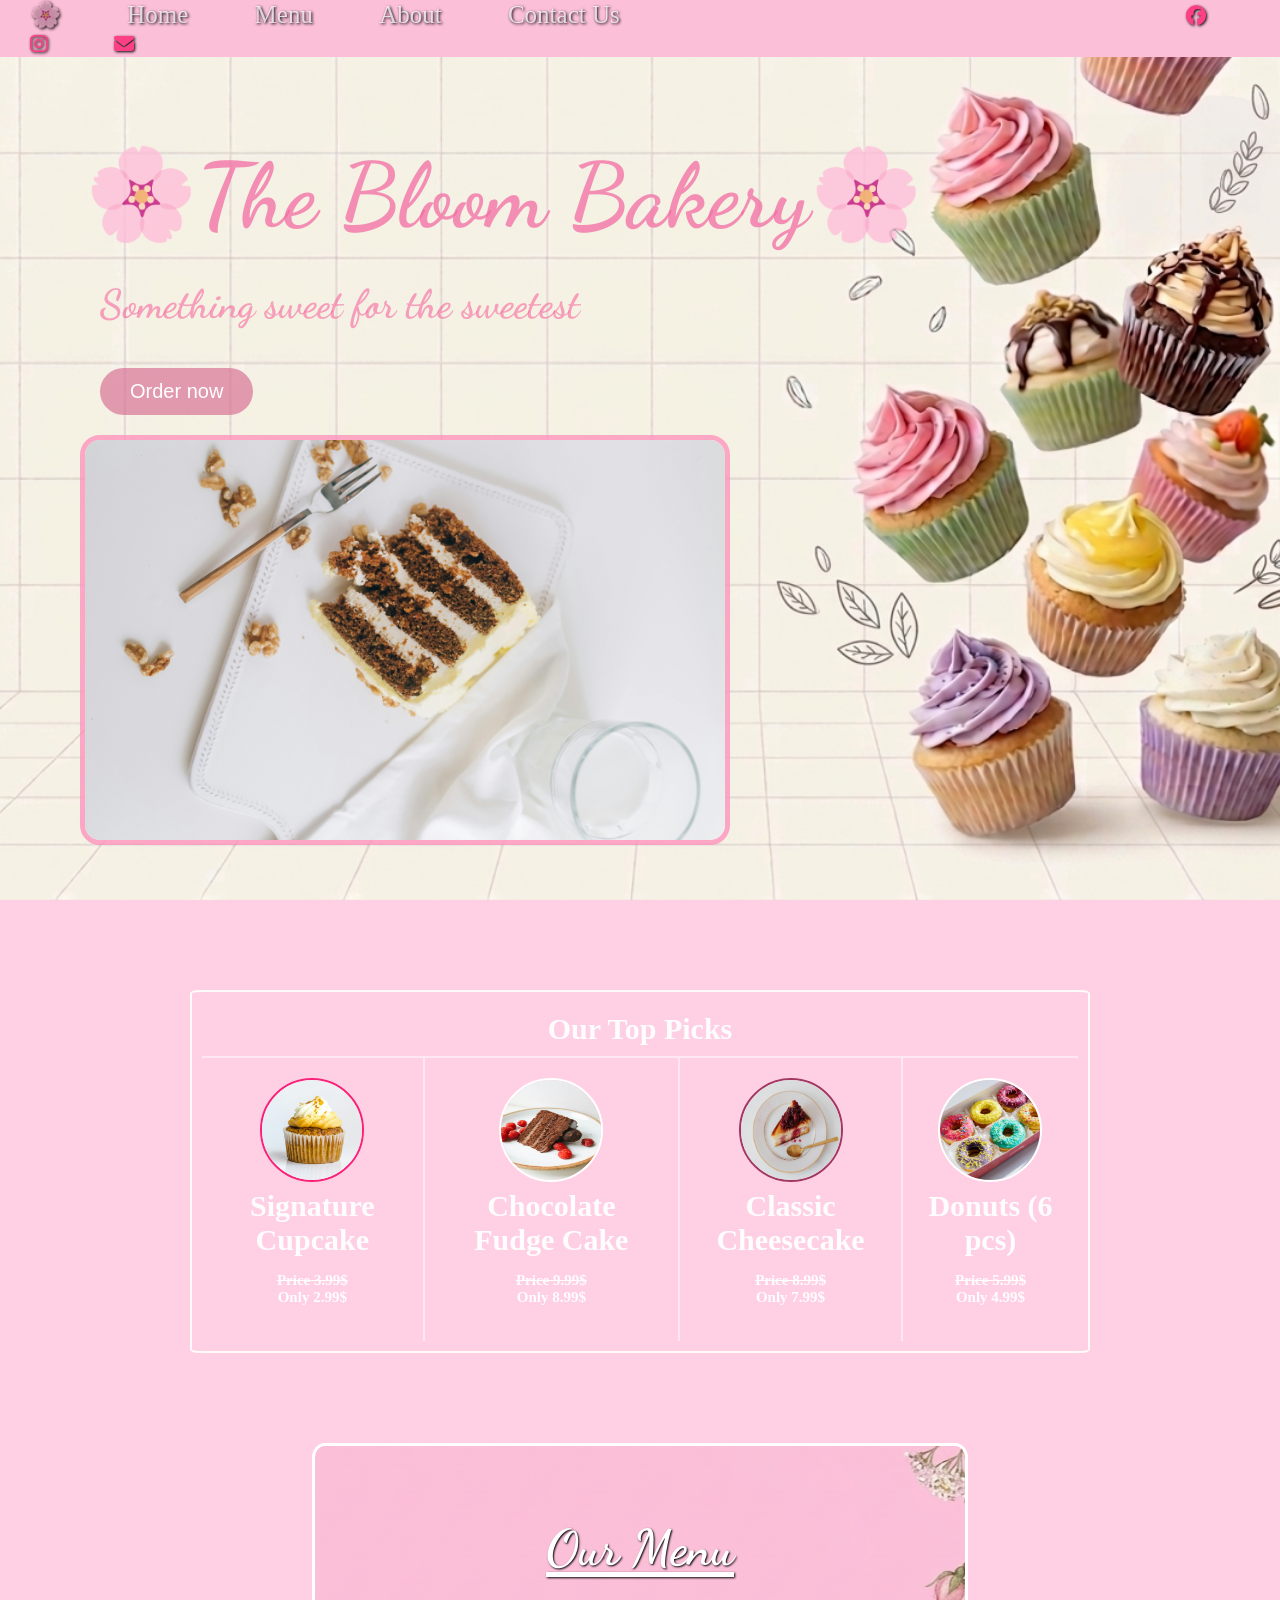
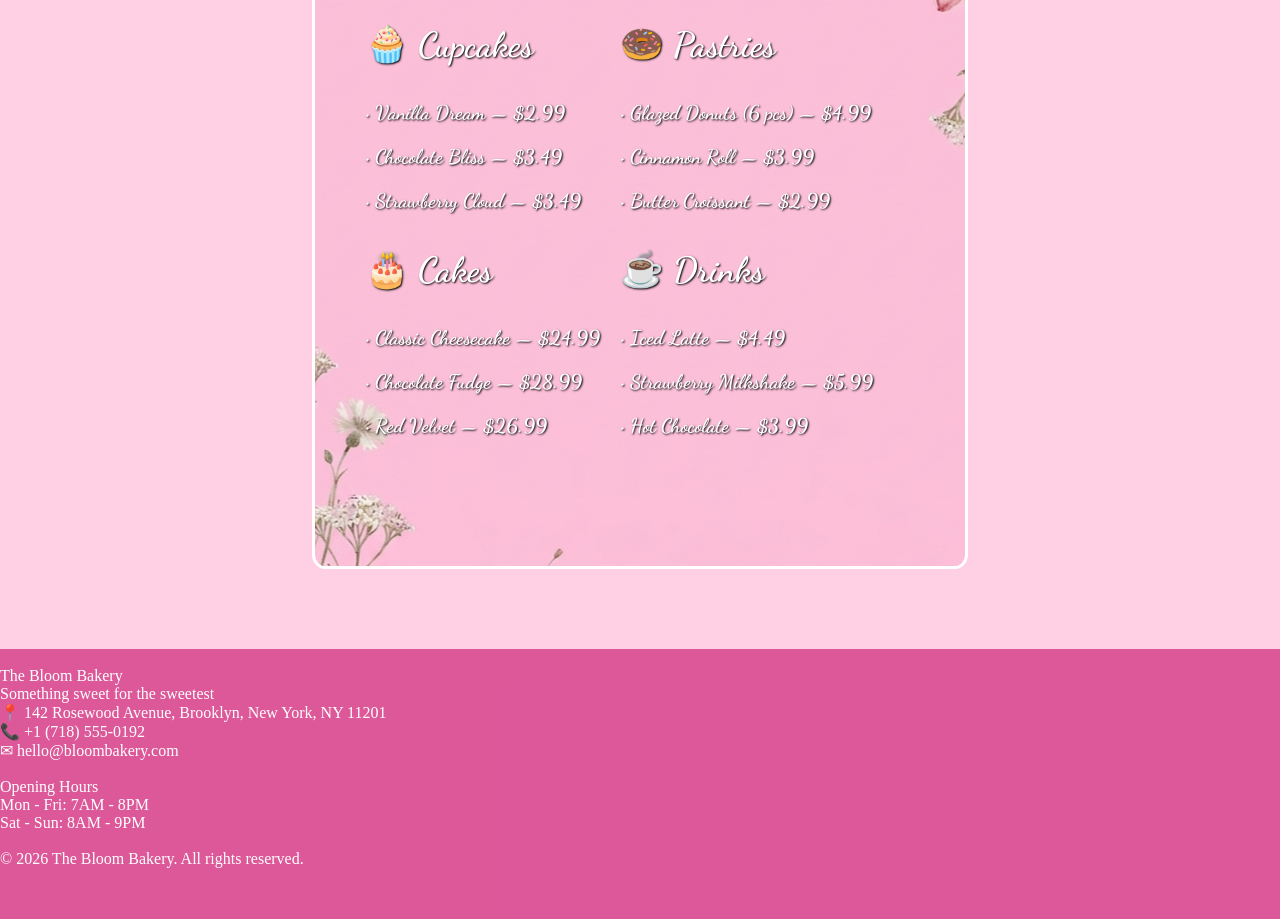
==== index.html @ 20dea1db "Add files via upload" ====
<!DOCTYPE html>
<html lang="en">

<head>
    <link href="https://fonts.googleapis.com/css2?family=Dancing+Script:wght@700&display=swap" rel="stylesheet">
    <link rel="stylesheet" href="https://cdnjs.cloudflare.com/ajax/libs/font-awesome/6.5.0/css/all.min.css">
    <meta charset="UTF-8">
    <meta name="viewport" content="width=device-width, initial-scale=1.0">
    <title>The Bloom Bakery</title>
    <link rel="stylesheet" href="style.css">
</head>

<body>
    <section class="hero">
        <nav>
            <a href="#" class="navpad">🌸</a>
            <a href="#">Home</a>
            <a href="#menu">Menu</a>
            <a href="#footer">About</a>
            <a href="contact.html" target="_blank">Contact Us</a>
            <a href="https://www.facebook.com" target="_blank"><i class="fa-brands fa-facebook"></i></a>
            <a href="https://www.instagram.com" target="_blank"><i class="fa-brands fa-instagram"></i></a>
            <a href="mailto:hello@bloombakery.com" target="_blank"><i class="fa-solid fa-envelope"></i></a>
        </nav>
        <h1>🌸The Bloom Bakery🌸</h1>
        <h5>Something sweet for the sweetest</h5>
        <button><a class="abutton" href="mailto:tnoshin18@gmail.com">Order now</a></button>
        <div class="carousel">
            <div class="carousel-track">
                <img src="p1.jpg" class="carousel-slide">
                <img src="p2.jpg" class="carousel-slide">
                <img src="p3.jpg" class="carousel-slide">
                <img src="p4.jpg" class="carousel-slide">
                <img src="p5.jpg" class="carousel-slide">
                <img src="p6.jpg" class="carousel-slide">
            </div>
        </div>
    </section>
    <section>
        <div class="menu">Our Top Picks
            <div class="menubox">
                <div class="menu1"><img src="m1.jpg" width="100px" height="100px" class="m1"> <br> Signature Cupcake <p>
                        <del>Price 3.99$</del> <br>Only 2.99$
                    </p>
                </div>
                <div class="menu2"><img src="m2.jpg" width="100px" height="100px" class="m2"> <br>Chocolate Fudge Cake
                    <p><del>Price 9.99$</del><br>Only 8.99$ </p>
                </div>
                <div class="menu3"><img src="m3.jpg" width="100px" height="100px" class="m3"> <br>Classic Cheesecake <p>
                        <del>Price 8.99$</del><br>Only 7.99$
                    </p>
                </div>
                <div class="menu4"><img src="m4.jpg" width="100px" height="100px" class="m4"> <br>Donuts (6 pcs) <p>
                        <del>Price 5.99$</del><br>Only 4.99$
                    </p>
                </div>
            </div>
        </div>
    </section>
    <section id="menu">
        <div class="mainmenusection">
            <div class="mainmenu">
                <h2 class="OURMENU"> Our Menu </h2>
                <div class="menu-columns">
                    <div class="menu-column">
                        <h3>🧁 Cupcakes</h3>
                        <p class="mitems">• Vanilla Dream — $2.99</p>
                        <p class="mitems">• Chocolate Bliss — $3.49</p>
                        <p class="mitems">• Strawberry Cloud — $3.49</p>

                        <h3>🎂 Cakes</h3>
                        <p class="mitems">• Classic Cheesecake — $24.99</p>
                        <p class="mitems">• Chocolate Fudge — $28.99</p>
                        <p class="mitems">• Red Velvet — $26.99</p>
                    </div>
                    <div class="menu-column">
                        <h3>🍩 Pastries</h3>
                        <p class="mitems">• Glazed Donuts (6 pcs) — $4.99</p>
                        <p class="mitems">• Cinnamon Roll — $3.99</p>
                        <p class="mitems">• Butter Croissant — $2.99</p>

                        <h3>☕ Drinks</h3>
                        <p class="mitems">• Iced Latte — $4.49</p>
                        <p class="mitems">• Strawberry Milkshake — $5.99</p>
                        <p class="mitems">• Hot Chocolate — $3.99</p>
                    </div>
                </div>
            </div>
        </div>
    </section>
    <section>
        <div class="footer" id="footer">
            <br> The Bloom Bakery <br>
            Something sweet for the sweetest <br>
            📍 142 Rosewood Avenue, Brooklyn, New York, NY 11201 <br>
            📞 +1 (718) 555-0192 <br>
            ✉ hello@bloombakery.com <br>
            <br>
            Opening Hours <br>
            Mon - Fri: 7AM - 8PM <br>
            Sat - Sun: 8AM - 9PM <br>
            <br>
            © 2026 The Bloom Bakery. All rights reserved.
        </div>
    </section>
    <script src="script.js"></script>
</body>

</html>
---- style.css ----
body {
    margin: 0px;
    padding: 0px;
    background-color: #ffd0e4;
}

nav a {
    text-decoration: none;
    color: rgba(255, 255, 255, 0.766);
    padding: 30px;
    text-shadow: 1px 1px 3px rgb(7, 0, 4);
}

nav {
    text-align: left;
    font-size: 25px;
    background-color: #fcbfd8;
}

.hero {
    background-image: url(cupcake.png);
    background-size: cover;
    background-position: center;
    background-repeat: no-repeat;
    height: 100vh;
}

h1 {
    padding-top: 10px;
    font-size: 90px;
    font-weight: bold;
    color: rgba(242, 110, 163, 0.766);
    padding-left: 85px;
    font-family: 'Dancing Script', cursive;
    padding-bottom: 0px;
    margin-bottom: 0px;
}

h5 {
    color: rgba(247, 82, 148, 0.526);
    padding-left: 100px;
    font-family: 'Dancing Script', cursive;
    font-size: 40px;
    padding-top: 20px;
    margin-top: 10px;
    padding-bottom: 0px;
    margin-bottom: 0px;
}

button {
    background-color: rgba(216, 112, 147, 0.673);
    margin-left: 100px;
    color: white;
    border: none;
    padding: 12px 30px;
    border-radius: 25px;
    font-size: 20px;
    cursor: pointer;
    margin-top: 40px;
}

button:hover {
    background-color: rgba(165, 79, 108, 0.673);
    transform: scale(1.05);
}

.abutton {
    text-decoration: none;
    color: white;
}

.carousel {
    width: 50%;
    overflow: visible;
    align-content: left;
    padding-top: 20px;
    padding-left: 80px;
}

.carousel-track {
    display: flex;
    align-items: left;
}

.carousel-slide {
    width: 100%;
    height: 400px;
    object-fit: cover;
    flex-shrink: 0;
    object-position: center;
    display: none;
    border-radius: 20px;
    border: 5px solid #ff90bcc3;
}

.carousel-slide:first-child {
    display: block;
}

.menu {
    display: flex;
    text-align: center;
    border: 2px solid rgb(255, 250, 250);
    flex-direction: column;
    width: 70%;
    font-size: 30px;
    text-align: center;
    margin: auto;
    margin-top: 90px;
    margin-bottom: 90px;
    font-weight: bolder;
    color: #fdfdfd;
    padding-top: 20px;
    border-radius: 1%;
}

.menubox {
    display: flex;
    flex: 1;
    flex-direction: row;
    padding-left: 20px;
    padding-top: 70px;
    height: 100%;
    text-align: center;
    padding: 10px;
    background-position: center;
}

.menu1,
.menu2,
.menu3 {
    text-align: center;
    border-top: 2px solid rgba(255, 255, 255, 0.5);
    border-right: 2px solid rgba(255, 255, 255, 0.5);
    padding: 20px;
}

.menu4 {
    text-align: center;
    border-top: 2px solid rgba(255, 255, 255, 0.5);
    padding: 20px;
}

p {
    font-size: 15px;
}

.m1 {
    border: 2px solid rgb(251, 33, 120);
    border-radius: 100%;
}

.m2 {
    border: 2px solid rgb(255, 255, 255);
    border-radius: 100%;
}

.m3 {
    border: 2px solid rgb(162, 55, 98);
    border-radius: 100%;
}

.m4 {
    border: 2px solid rgb(255, 255, 255);
    border-radius: 100%;
}

.footer {
    height: 30vh;
    background-color: #d53e8ad2;
    color: white;
}

nav .fa-facebook {
    padding-left: 500px;
    color: rgb(255, 63, 133);
    font-size: 20px;
}

nav .fa-instagram,
nav .fa-envelope {
    color: rgb(255, 63, 133);
    font-size: 20px;
}

.mainmenusection {
    background-color: #ffd0e4;
}

.OURMENU {
    padding-top: 30px;
    text-align: center;
    color: white;
    font-family: 'Dancing Script', cursive;
    font-size: 50px;
    margin-bottom: 0px;
    font-weight: bolder;
    text-decoration: underline;
    text-underline-offset: 8px;
    text-shadow: 1px 1px 2px black;
}

.mainmenu {
    width: 650px;
    height: 720px;
    background-image: url(mmenu.png);
    background-position: center;
    margin: auto;
    margin-bottom: 80px;
    border: 3px solid white;
    border-radius: 2%;
    font-family: 'Dancing Script', cursive;
    font-size: 30px;
}

.menu-columns {
    display: flex;
    flex-direction: row;
    margin-left: 40px;
    padding-top: 0px;
    color: white;
    font-weight: bold;
    text-shadow: 1px 1px 2px black;
}

.menu-column {
    padding: 10px;
}

.mitems {
    font-size: 20px;
    text-shadow: 1px 1px 2px black;
}

@media (max-width: 768px) {
    .hero {
        background-image: url(phncupcake.png);
        background-size: cover;
        background-position: center;
        height: 80vh;
    }

    h1 {
        font-size: 30px;
        padding-left: 20px;
    }

    h5 {
        font-size: 22px;
        padding-left: 20px;
    }

    button {
        margin-left: 20px;
    }

    .carousel {
        width: 90%;
        padding-left: 10px;
    }

    .carousel-slide {
        height: 30vh;
    }

    nav {
        font-size: 14px;
    }

    nav a {
        padding: 7px;
    }
    nav .fa-facebook {
    padding-left: 14px;
    color: rgb(255, 63, 133);
    font-size: 20px;
}

    .menu {
        width: 95%;
        margin-top:45px;
        margin:5px
    }

    .menubox {
        flex-direction: column;
    }

    .mainmenu {
        width: 90%;
        height: auto;
    }

    .menu-columns {
        flex-direction: column;
    }
}
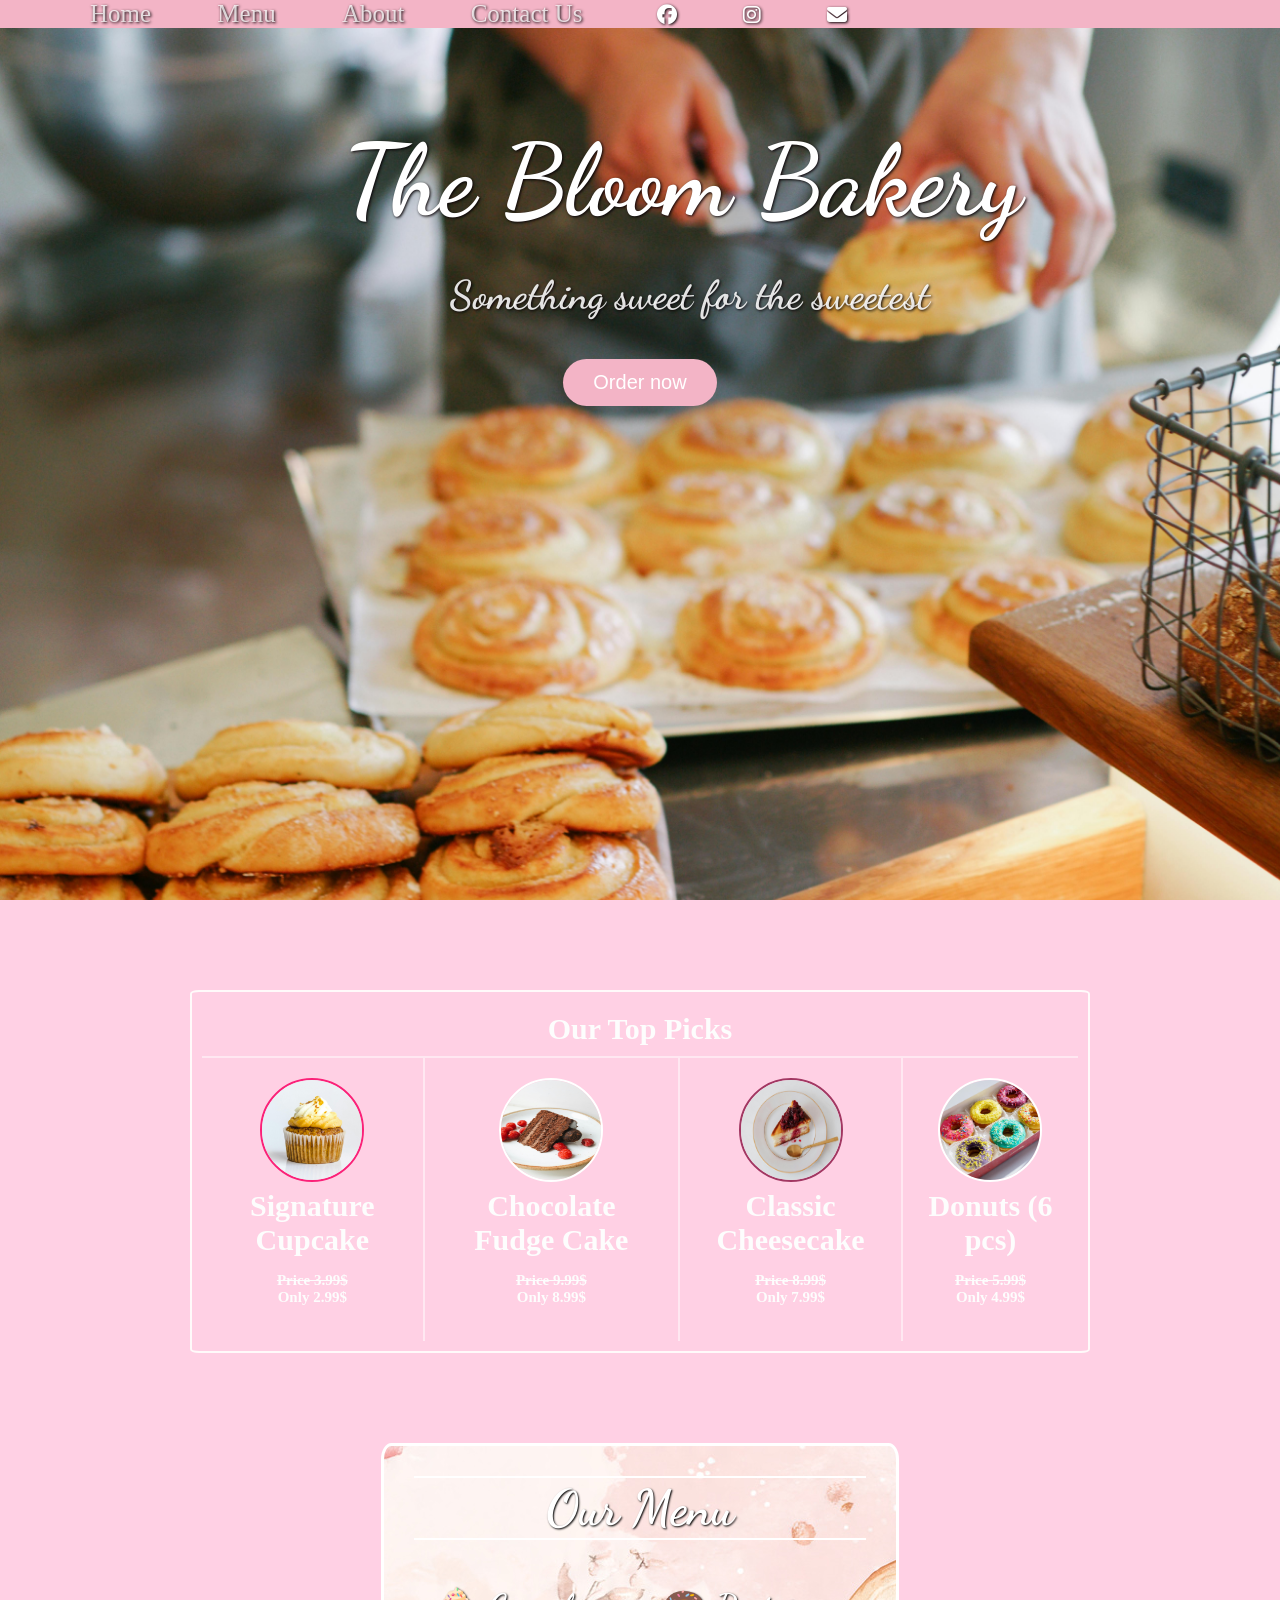
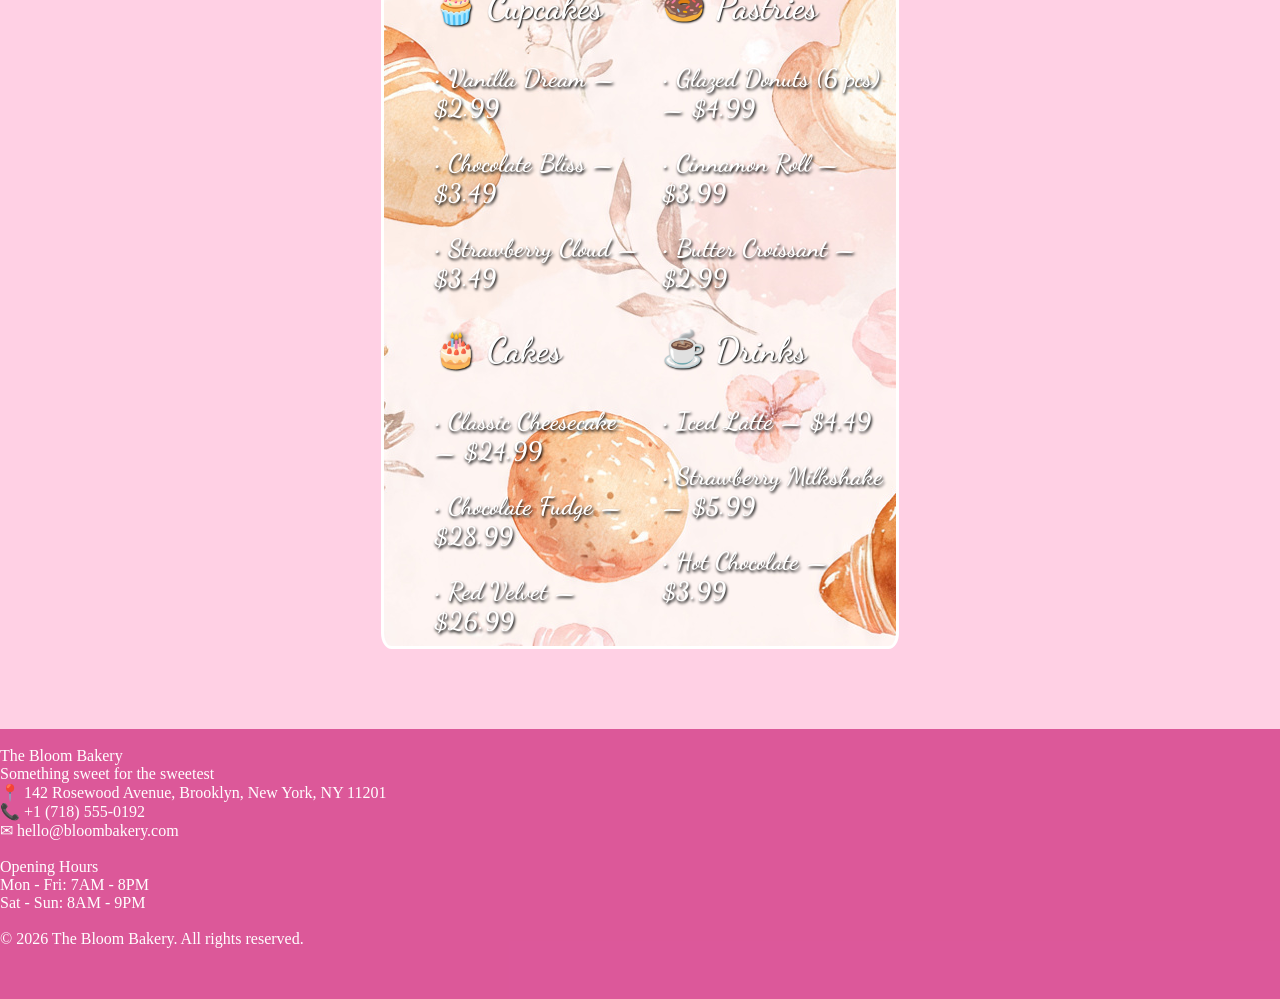
==== commit 7ee3fe29: "Add files via upload" ====
--- a/index.html
+++ b/index.html
@@ -12,8 +12,19 @@
 
 <body>
     <section class="hero">
+        <div class="carousel"> 
+        <div class="carousel-track">
+                <img src="p1.jpg" class="carousel-slide">
+                <img src="p2.jpg" class="carousel-slide">
+                <img src="p3.jpg" class="carousel-slide">
+                <img src="p4.jpg" class="carousel-slide">
+                <img src="p5.jpg" class="carousel-slide">
+                <img src="p6.jpg" class="carousel-slide">
+                </div>
+                </div>
+                <div class="hero-content">
         <nav>
-            <a href="#" class="navpad">🌸</a>
+            <a href="#" class="navpad"></a>
             <a href="#">Home</a>
             <a href="#menu">Menu</a>
             <a href="#footer">About</a>
@@ -22,19 +33,11 @@
             <a href="https://www.instagram.com" target="_blank"><i class="fa-brands fa-instagram"></i></a>
             <a href="mailto:hello@bloombakery.com" target="_blank"><i class="fa-solid fa-envelope"></i></a>
         </nav>
-        <h1>🌸The Bloom Bakery🌸</h1>
+        <h1>The Bloom Bakery</h1>
         <h5>Something sweet for the sweetest</h5>
         <button><a class="abutton" href="mailto:tnoshin18@gmail.com">Order now</a></button>
-        <div class="carousel">
-            <div class="carousel-track">
-                <img src="p1.jpg" class="carousel-slide">
-                <img src="p2.jpg" class="carousel-slide">
-                <img src="p3.jpg" class="carousel-slide">
-                <img src="p4.jpg" class="carousel-slide">
-                <img src="p5.jpg" class="carousel-slide">
-                <img src="p6.jpg" class="carousel-slide">
             </div>
-        </div>
+</section>
     </section>
     <section>
         <div class="menu">Our Top Picks
--- a/style.css
+++ b/style.css
@@ -14,42 +14,49 @@
 nav {
     text-align: left;
     font-size: 25px;
-    background-color: #fcbfd8;
+    background-color: #f3b4c6;
 }
 
 .hero {
-    background-image: url(cupcake.png);
-    background-size: cover;
-    background-position: center;
-    background-repeat: no-repeat;
+    position: relative;
     height: 100vh;
+    overflow: hidden;
 }
 
 h1 {
     padding-top: 10px;
-    font-size: 90px;
-    font-weight: bold;
-    color: rgba(242, 110, 163, 0.766);
+    text-align: center;
+    font-size: 100px;
+    font-weight: bolder;
+    color: rgb(255, 255, 255);
     padding-left: 85px;
     font-family: 'Dancing Script', cursive;
     padding-bottom: 0px;
     margin-bottom: 0px;
+    text-shadow: 1px 1px 3px rgb(7, 0, 4);
 }
 
 h5 {
-    color: rgba(247, 82, 148, 0.526);
+    color: rgba(255, 255, 255, 0.881);
     padding-left: 100px;
+    text-align: center;
     font-family: 'Dancing Script', cursive;
     font-size: 40px;
     padding-top: 20px;
     margin-top: 10px;
     padding-bottom: 0px;
     margin-bottom: 0px;
+    text-shadow: 1px 1px 3px rgb(7, 0, 4);
 }
 
 button {
-    background-color: rgba(216, 112, 147, 0.673);
-    margin-left: 100px;
+    background-color: #f3b4c6;
+    display: block;
+    text-align: center;
+    align-items: center;
+    align-self: center;
+    align-content: center;
+    margin: auto;
     color: white;
     border: none;
     padding: 12px 30px;
@@ -70,31 +77,39 @@
 }
 
 .carousel {
-    width: 50%;
-    overflow: visible;
-    align-content: left;
-    padding-top: 20px;
-    padding-left: 80px;
+    position: absolute;
+    top: 0;
+    left: 0;
+    width: 100%;
+    height: 100%;
+    z-index: 0;
+    overflow: hidden;
 }
 
 .carousel-track {
     display: flex;
-    align-items: left;
+    width: 100%;
+    height: 100%;
 }
 
 .carousel-slide {
     width: 100%;
-    height: 400px;
+    height: 100vh;
     object-fit: cover;
     flex-shrink: 0;
     object-position: center;
     display: none;
-    border-radius: 20px;
-    border: 5px solid #ff90bcc3;
+    border-radius: 0px;
 }
 
 .carousel-slide:first-child {
     display: block;
+}
+
+.hero-content {
+    position: relative;
+    z-index: 1;
+    color: white;
 }
 
 .menu {
@@ -173,13 +188,13 @@
 
 nav .fa-facebook {
     padding-left: 500px;
-    color: rgb(255, 63, 133);
+    color: rgb(255, 255, 255);
     font-size: 20px;
 }
 
 nav .fa-instagram,
 nav .fa-envelope {
-    color: rgb(255, 63, 133);
+    color: rgb(255, 255, 255);
     font-size: 20px;
 }
 
@@ -188,22 +203,24 @@
 }
 
 .OURMENU {
-    padding-top: 30px;
+    margin: 30px;
     text-align: center;
     color: white;
     font-family: 'Dancing Script', cursive;
     font-size: 50px;
     margin-bottom: 0px;
     font-weight: bolder;
-    text-decoration: underline;
+    border: 2px solid rgb(255, 255, 255);
+    border-left: 20px;
+    border-right: 20px;
     text-underline-offset: 8px;
     text-shadow: 1px 1px 2px black;
 }
 
 .mainmenu {
-    width: 650px;
-    height: 720px;
-    background-image: url(mmenu.png);
+    width: 40%;
+    height: 800px;
+    background-image: url(mmenu.jpeg);
     background-position: center;
     margin: auto;
     margin-bottom: 80px;
@@ -228,70 +245,125 @@
 }
 
 .mitems {
-    font-size: 20px;
-    text-shadow: 1px 1px 2px black;
+    font-size: 25px;
+    text-shadow: 1px 2px 3px black;
+}
+
+nav .fa-facebook {
+    padding-left: 8px;
+    color: rgb(255, 255, 255);
+    font-size: 20px;
 }
 
 @media (max-width: 768px) {
-    .hero {
-        background-image: url(phncupcake.png);
-        background-size: cover;
-        background-position: center;
-        height: 80vh;
-    }
-
     h1 {
-        font-size: 30px;
+        font-size: 200px;
         padding-left: 20px;
-    }
-
+        text-shadow: 3px 3px 3px black;
+    }
     h5 {
-        font-size: 22px;
+    font-size: 40px;
+    padding-left: 20px;
+    margin-bottom: 40px;
+    }
+
+     button {
+    text-align: center;
+    margin: auto;
+    }
+
+    .carousel {
+    width: 100%;
+    height: 100vh;
+    padding-left: 0px;
+    }
+    button{
+        border: 0.5px solid white;
+    }
+
+    .carousel-slide {
+    height: 100vh;
+    }
+
+    nav {
+    font-size: 14px;
+    padding-top: 5px;
+    padding-bottom: 15px;
+    }
+
+    nav a {
+    padding: 10px;
+    }
+
+    nav .fa-facebook {
+    padding-left: 350px;
+    color: rgb(245, 245, 245);
+    font-size: 20px;
+    }
+
+    .menu {
+    width: 95%;
+    margin-top: 45px;
+    margin: 5px
+    }
+
+    .menubox {
+    flex-direction: column;
+    }
+
+    .mainmenu {
+    width: 90%;
+    height: auto;
+    }
+
+    .menu-columns {
+    flex-direction: column;
+    }
+
+    .footer {
+    height: 20vh;
+    }
+}
+
+@media (max-width: 385px) {
+
+    h1 {
+        font-size: 100px;
+        text-align: center;
+        padding-left: 0px;
+        text-shadow: 3px 3px 3px black;
+        margin-bottom: 0px;
+    }
+    button{
+        border: 0.5px solid white;
+    }
+
+    h5 {
+        font-size: 25px;
         padding-left: 20px;
-    }
-
-    button {
-        margin-left: 20px;
-    }
-
-    .carousel {
-        width: 90%;
-        padding-left: 10px;
-    }
-
+        margin-top: 0px;
+        margin-bottom: 20px;
+    }
+    nav .fa-facebook {
+    padding-left: 50px;
+    color: rgb(245, 245, 245);
+    font-size: 20px;
+    }
+
+    nav a {
+        padding: 5px;
+    }
+
+    nav {
+        padding-bottom: 5px;
+        padding-top: 5px;
+    }
+    .footer{
+        height: 40vh;
+    }
     .carousel-slide {
-        height: 30vh;
-    }
-
-    nav {
-        font-size: 14px;
-    }
-
-    nav a {
-        padding: 7px;
-    }
-    nav .fa-facebook {
-    padding-left: 14px;
-    color: rgb(255, 63, 133);
-    font-size: 20px;
-}
-
-    .menu {
-        width: 95%;
-        margin-top:45px;
-        margin:5px
-    }
-
-    .menubox {
-        flex-direction: column;
-    }
-
-    .mainmenu {
-        width: 90%;
-        height: auto;
-    }
-
-    .menu-columns {
-        flex-direction: column;
+        height: 100vh;
+        object-fit: cover;
+        object-position: center;
     }
 }
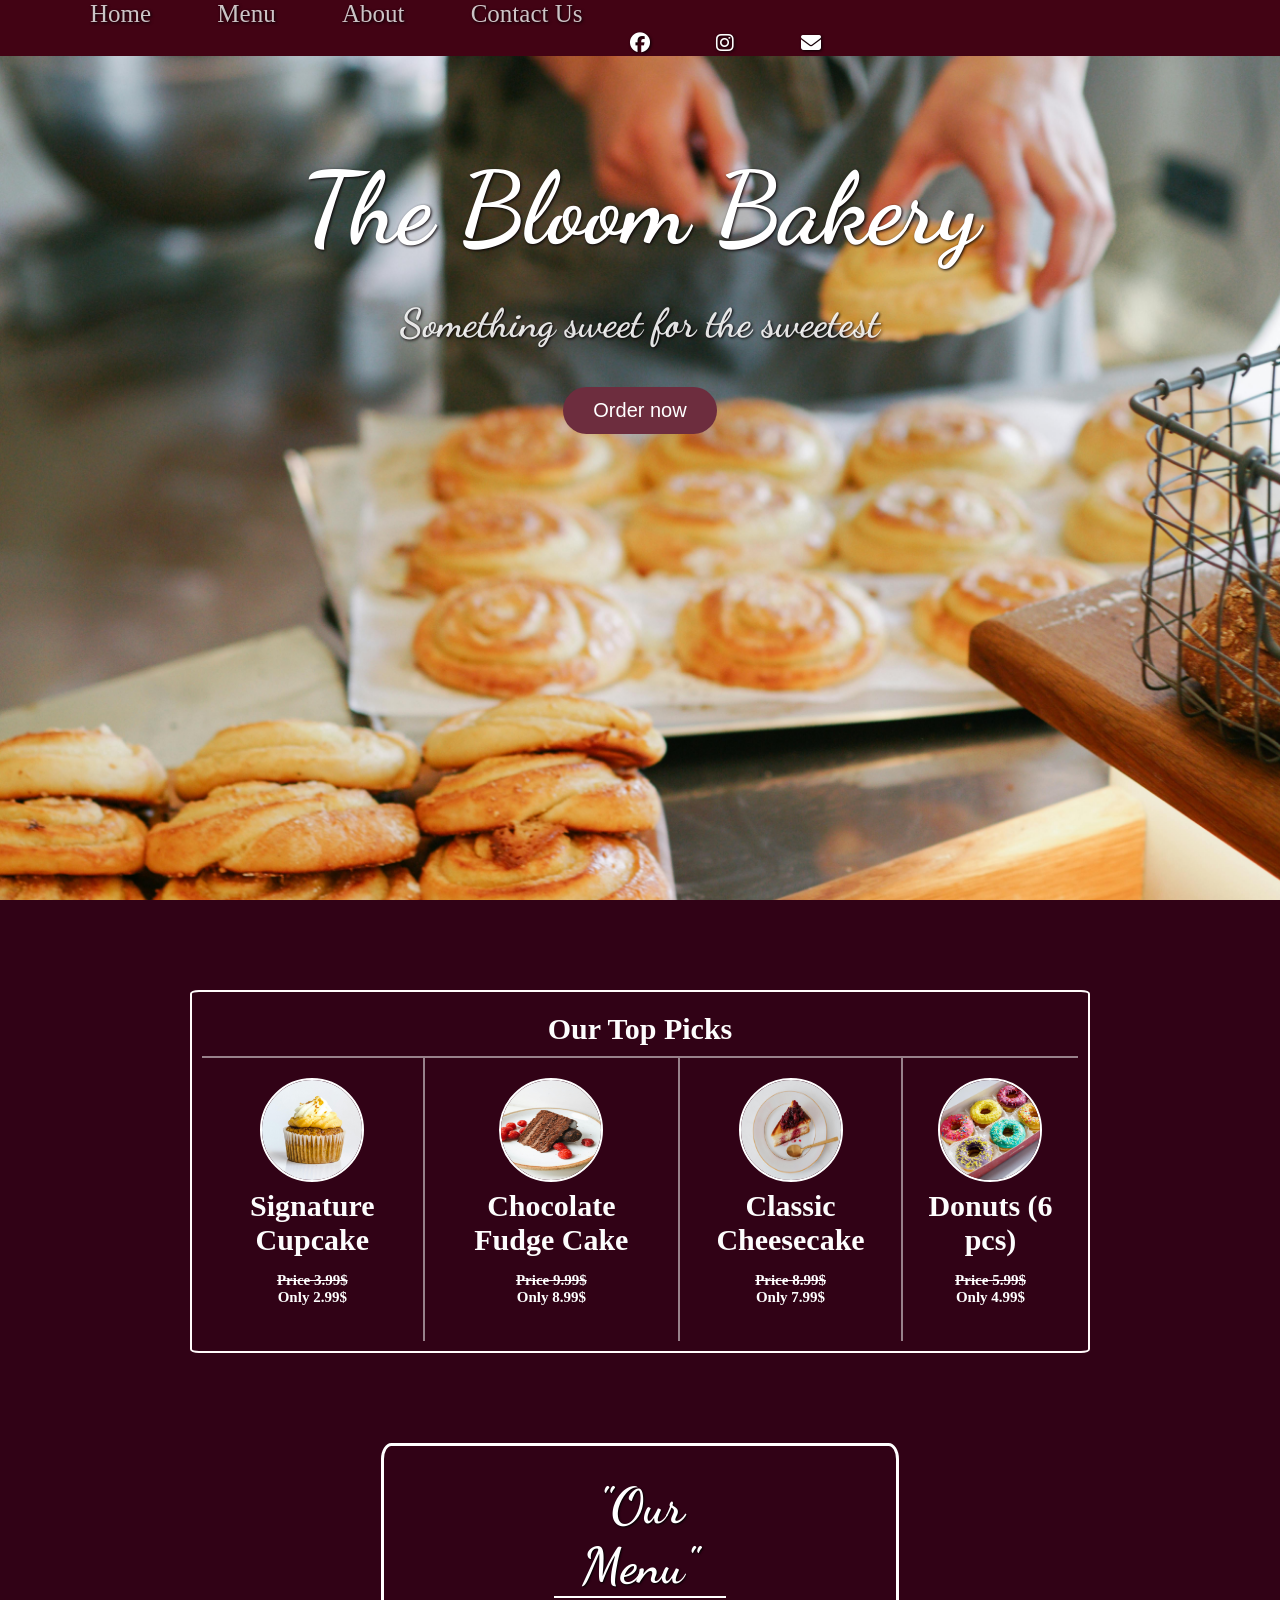
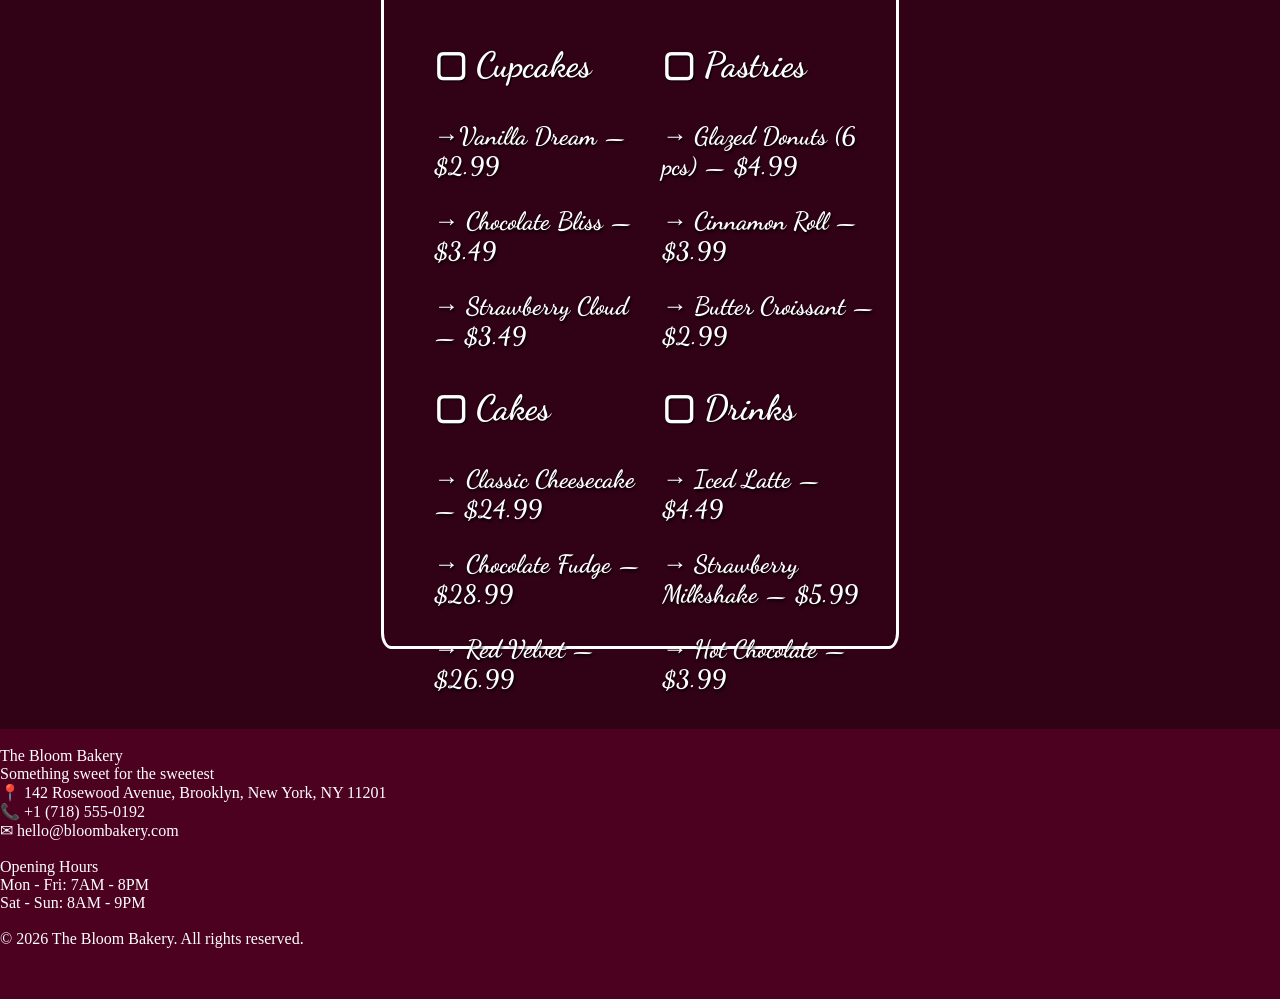
==== commit df1adc12: "Update index.html" ====
--- a/index.html
+++ b/index.html
@@ -63,29 +63,29 @@
     <section id="menu">
         <div class="mainmenusection">
             <div class="mainmenu">
-                <h2 class="OURMENU"> Our Menu </h2>
+                <h2 class="OURMENU"> "Our Menu" </h2>
                 <div class="menu-columns">
                     <div class="menu-column">
-                        <h3>🧁 Cupcakes</h3>
-                        <p class="mitems">• Vanilla Dream — $2.99</p>
-                        <p class="mitems">• Chocolate Bliss — $3.49</p>
-                        <p class="mitems">• Strawberry Cloud — $3.49</p>
+                        <h3> ▢ Cupcakes</h3>
+                        <p class="mitems">→Vanilla Dream — $2.99</p>
+                        <p class="mitems">→ Chocolate Bliss — $3.49</p>
+                        <p class="mitems">→ Strawberry Cloud — $3.49</p>
 
-                        <h3>🎂 Cakes</h3>
-                        <p class="mitems">• Classic Cheesecake — $24.99</p>
-                        <p class="mitems">• Chocolate Fudge — $28.99</p>
-                        <p class="mitems">• Red Velvet — $26.99</p>
+                        <h3> ▢ Cakes</h3>
+                        <p class="mitems">→ Classic Cheesecake — $24.99</p>
+                        <p class="mitems">→ Chocolate Fudge — $28.99</p>
+                        <p class="mitems">→ Red Velvet — $26.99</p>
                     </div>
                     <div class="menu-column">
-                        <h3>🍩 Pastries</h3>
-                        <p class="mitems">• Glazed Donuts (6 pcs) — $4.99</p>
-                        <p class="mitems">• Cinnamon Roll — $3.99</p>
-                        <p class="mitems">• Butter Croissant — $2.99</p>
+                        <h3> ▢ Pastries</h3>
+                        <p class="mitems">→ Glazed Donuts (6 pcs) — $4.99</p>
+                        <p class="mitems">→ Cinnamon Roll — $3.99</p>
+                        <p class="mitems">→ Butter Croissant — $2.99</p>
 
-                        <h3>☕ Drinks</h3>
-                        <p class="mitems">• Iced Latte — $4.49</p>
-                        <p class="mitems">• Strawberry Milkshake — $5.99</p>
-                        <p class="mitems">• Hot Chocolate — $3.99</p>
+                        <h3> ▢ Drinks</h3>
+                        <p class="mitems">→ Iced Latte — $4.49</p>
+                        <p class="mitems">→ Strawberry Milkshake — $5.99</p>
+                        <p class="mitems">→ Hot Chocolate — $3.99</p>
                     </div>
                 </div>
             </div>
@@ -109,4 +109,4 @@
     <script src="script.js"></script>
 </body>
 
-</html>+</html>
--- a/style.css
+++ b/style.css
@@ -1,7 +1,7 @@
 body {
     margin: 0px;
     padding: 0px;
-    background-color: #ffd0e4;
+    background-color: #310216;
 }
 
 nav a {
@@ -14,7 +14,7 @@
 nav {
     text-align: left;
     font-size: 25px;
-    background-color: #f3b4c6;
+    background-color: #420314;
 }
 
 .hero {
@@ -29,7 +29,6 @@
     font-size: 100px;
     font-weight: bolder;
     color: rgb(255, 255, 255);
-    padding-left: 85px;
     font-family: 'Dancing Script', cursive;
     padding-bottom: 0px;
     margin-bottom: 0px;
@@ -38,7 +37,6 @@
 
 h5 {
     color: rgba(255, 255, 255, 0.881);
-    padding-left: 100px;
     text-align: center;
     font-family: 'Dancing Script', cursive;
     font-size: 40px;
@@ -50,7 +48,7 @@
 }
 
 button {
-    background-color: #f3b4c6;
+    background-color: #6D2D3E;
     display: block;
     text-align: center;
     align-items: center;
@@ -67,7 +65,7 @@
 }
 
 button:hover {
-    background-color: rgba(165, 79, 108, 0.673);
+    background-color:#602434;
     transform: scale(1.05);
 }
 
@@ -161,7 +159,7 @@
 }
 
 .m1 {
-    border: 2px solid rgb(251, 33, 120);
+    border: 2px solid rgb(255, 255, 255);
     border-radius: 100%;
 }
 
@@ -171,23 +169,23 @@
 }
 
 .m3 {
-    border: 2px solid rgb(162, 55, 98);
-    border-radius: 100%;
-}
-
-.m4 {
     border: 2px solid rgb(255, 255, 255);
     border-radius: 100%;
 }
 
+.m4 {
+    border:2px solid rgb(255, 255, 255);
+    border-radius: 100%;
+}
+
 .footer {
     height: 30vh;
-    background-color: #d53e8ad2;
+    background-color: #4c0121;
     color: white;
 }
 
 nav .fa-facebook {
-    padding-left: 500px;
+    padding-left: 600px;
     color: rgb(255, 255, 255);
     font-size: 20px;
 }
@@ -199,7 +197,7 @@
 }
 
 .mainmenusection {
-    background-color: #ffd0e4;
+    background-color: #310216;
 }
 
 .OURMENU {
@@ -210,17 +208,20 @@
     font-size: 50px;
     margin-bottom: 0px;
     font-weight: bolder;
-    border: 2px solid rgb(255, 255, 255);
-    border-left: 20px;
-    border-right: 20px;
-    text-underline-offset: 8px;
+    padding: 0px;
+    margin-left: 170px;
+    margin-right: 170px;
+    border-right: 0px;
+    border-left: 0px;
+    border-top: 0px;
+    border-bottom: 2px solid rgb(255, 255, 255);
     text-shadow: 1px 1px 2px black;
 }
 
 .mainmenu {
     width: 40%;
     height: 800px;
-    background-image: url(mmenu.jpeg);
+    background-image: url(d4.png);
     background-position: center;
     margin: auto;
     margin-bottom: 80px;
@@ -249,12 +250,6 @@
     text-shadow: 1px 2px 3px black;
 }
 
-nav .fa-facebook {
-    padding-left: 8px;
-    color: rgb(255, 255, 255);
-    font-size: 20px;
-}
-
 @media (max-width: 768px) {
     h1 {
         font-size: 200px;
@@ -286,7 +281,7 @@
     }
 
     nav {
-    font-size: 14px;
+    font-size: 12px;
     padding-top: 5px;
     padding-bottom: 15px;
     }
@@ -321,7 +316,11 @@
     }
 
     .footer {
-    height: 20vh;
+    height: 40vh;
+    }
+    .OURMENU{
+        margin-left: 200px;
+        margin-right: 200px;
     }
 }
 
@@ -361,9 +360,38 @@
     .footer{
         height: 40vh;
     }
-    .carousel-slide {
-        height: 100vh;
-        object-fit: cover;
-        object-position: center;
-    }
-}+    .OURMENU{
+        margin-left: 100px;
+        margin-right: 100px;
+    }
+}
+@media (max-width: 355px){
+    nav .fa-facebook {
+    padding-left: 30px;
+    color: rgb(245, 245, 245);
+    font-size: 20px;
+    }
+    nav a {
+        padding: 4px;
+    }
+    .OURMENU{
+        margin-left: 30px;
+        margin-right: 30px;
+    }
+}
+@media (max-width: 320px){
+    nav .fa-facebook {
+    padding-left: 15px;
+    color: rgb(245, 245, 245);
+    font-size: 20px;
+    }
+    nav a {
+        padding: 3px;
+    }
+    .OURMENU{
+        margin-left: 25px;
+        margin-right: 25px;
+    }
+}
+
+
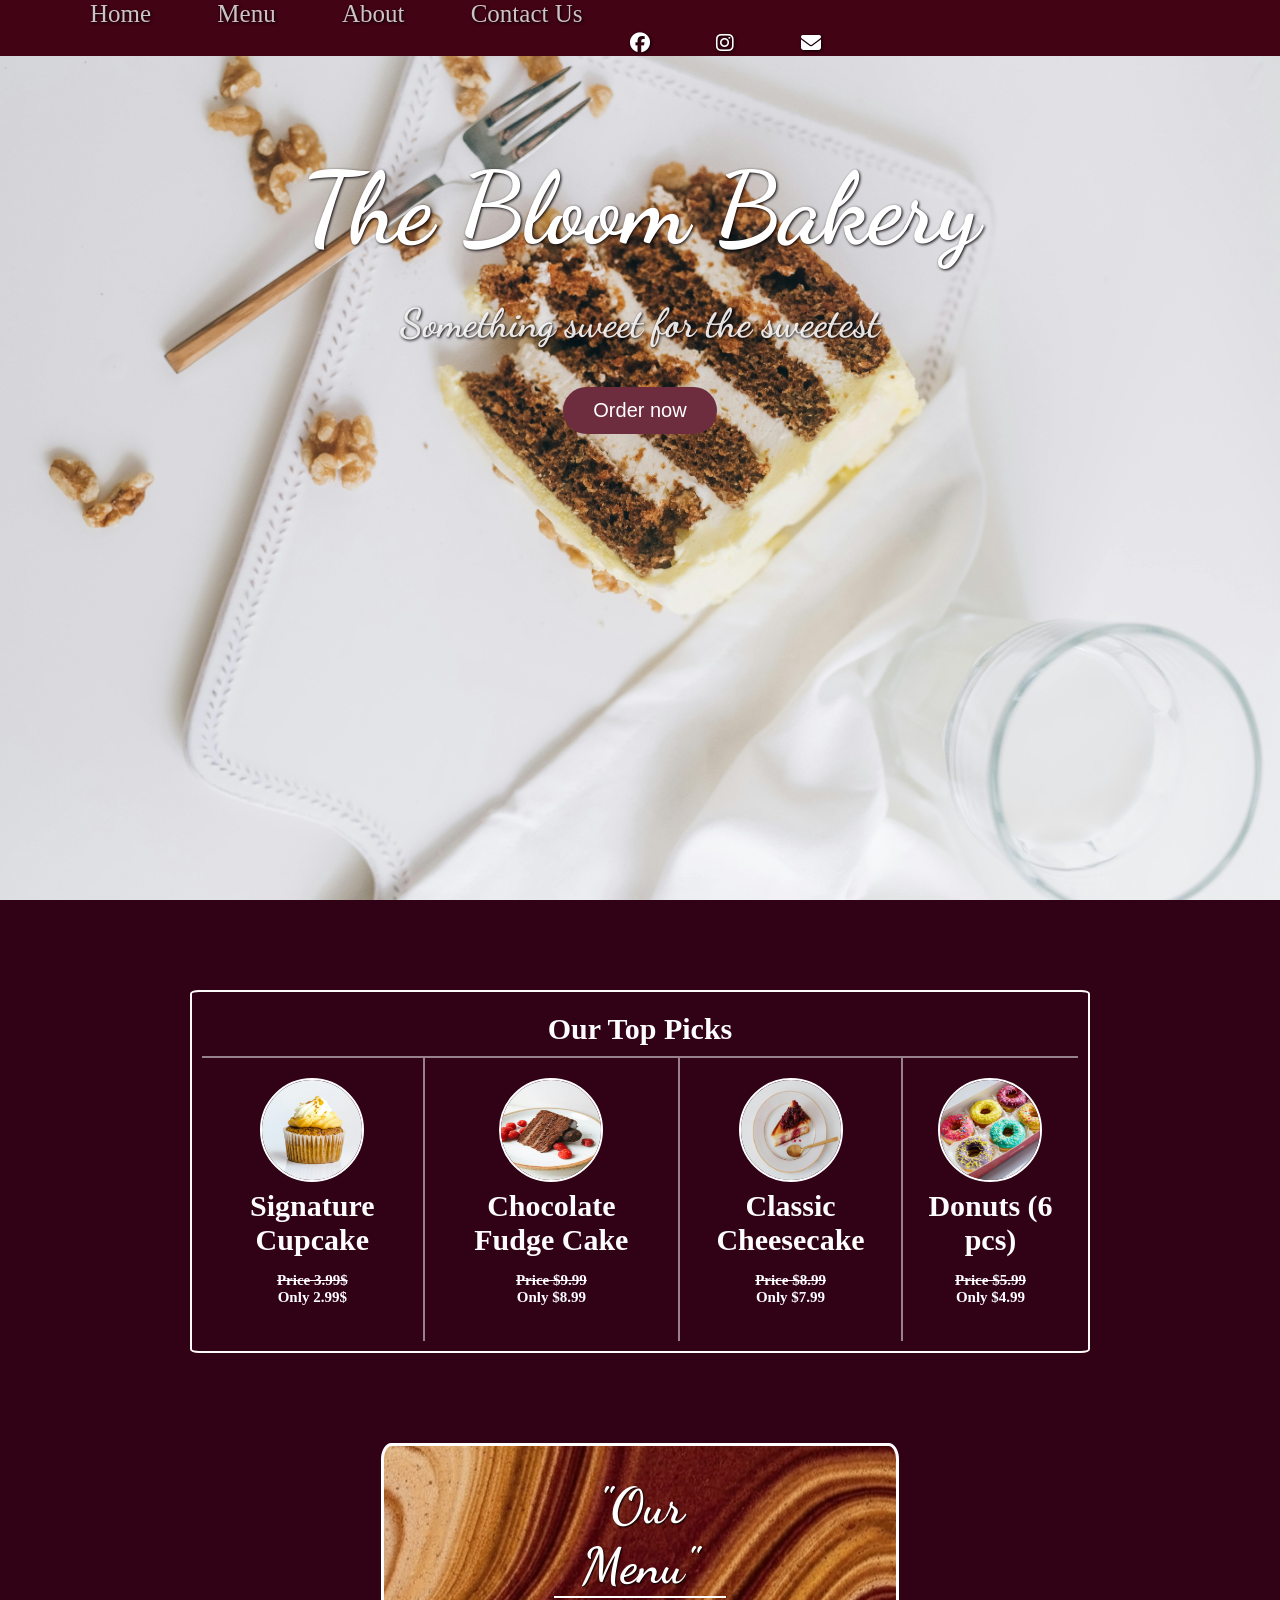
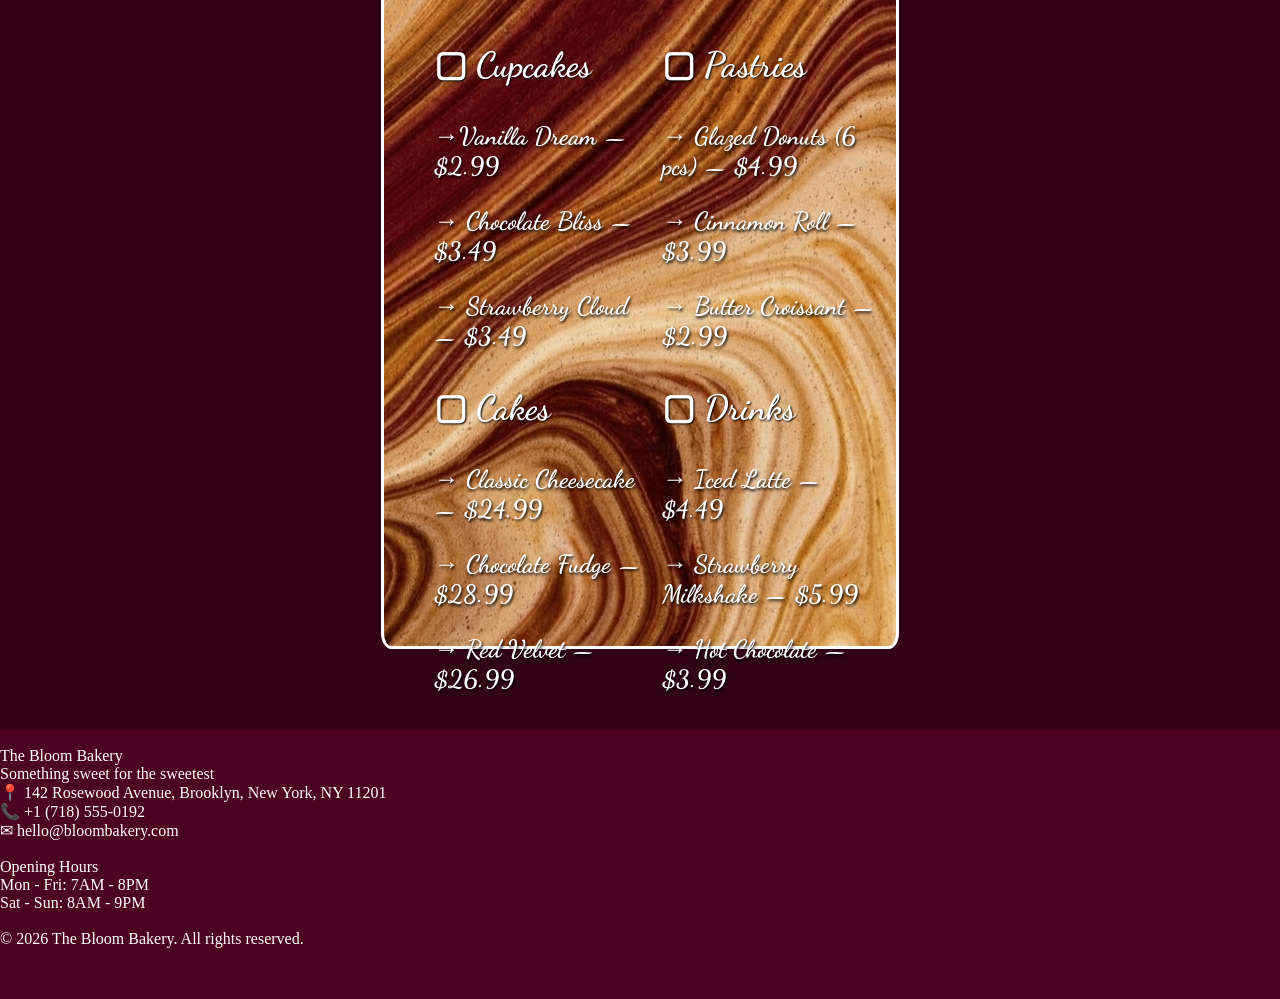
==== commit 3efd18dc: "Update index.html" ====
--- a/index.html
+++ b/index.html
@@ -47,14 +47,14 @@
                     </p>
                 </div>
                 <div class="menu2"><img src="m2.jpg" width="100px" height="100px" class="m2"> <br>Chocolate Fudge Cake
-                    <p><del>Price 9.99$</del><br>Only 8.99$ </p>
+                    <p><del>Price $9.99</del><br>Only $8.99 </p>
                 </div>
                 <div class="menu3"><img src="m3.jpg" width="100px" height="100px" class="m3"> <br>Classic Cheesecake <p>
-                        <del>Price 8.99$</del><br>Only 7.99$
+                        <del>Price $8.99</del><br>Only $7.99
                     </p>
                 </div>
                 <div class="menu4"><img src="m4.jpg" width="100px" height="100px" class="m4"> <br>Donuts (6 pcs) <p>
-                        <del>Price 5.99$</del><br>Only 4.99$
+                        <del>Price $5.99</del><br>Only $4.99
                     </p>
                 </div>
             </div>
